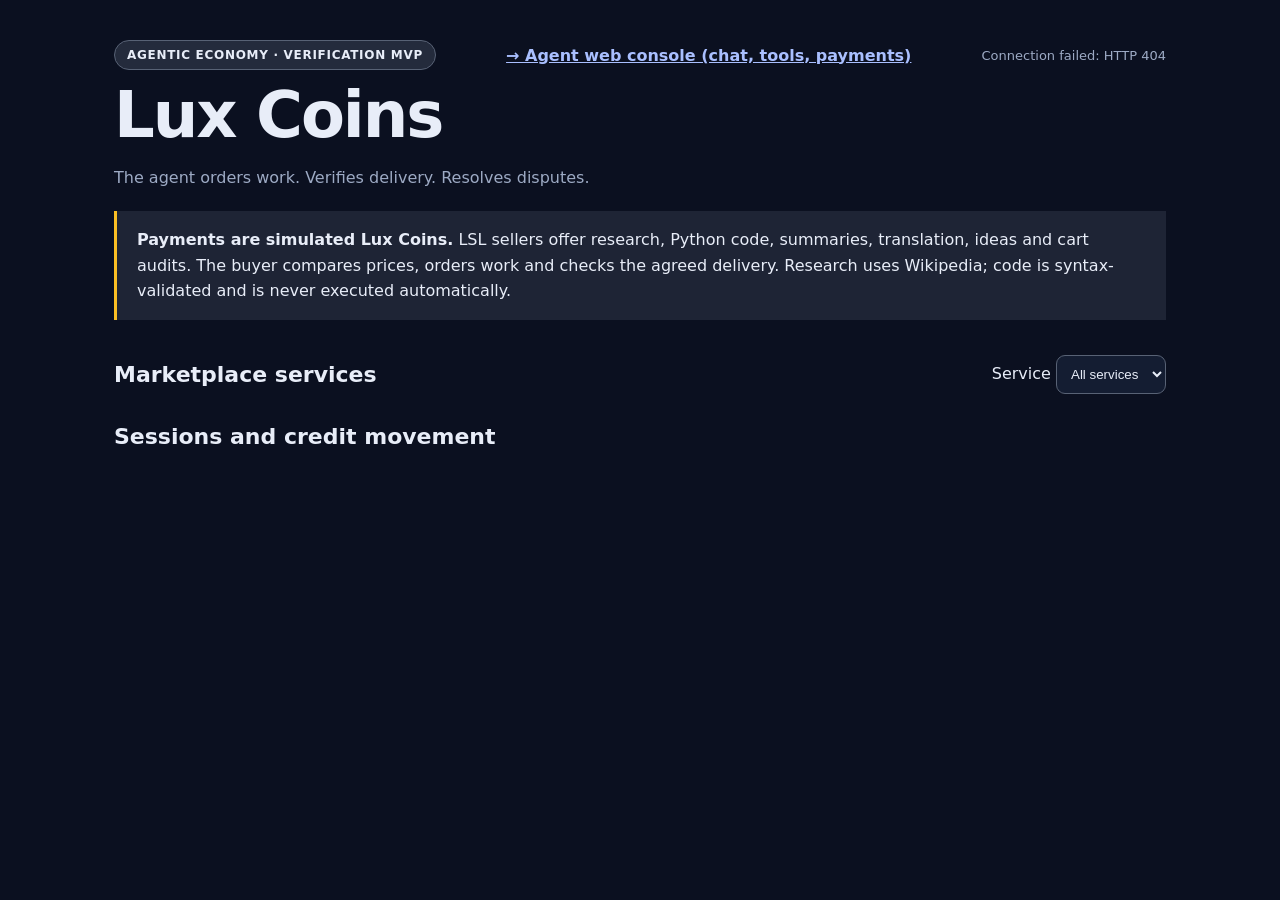
==== backend/static/dashboard.html @ c98338ef "Add ProofPay backend: marketplace, LSL agents/sellers, deployment and frontend integration docs" ====
<!doctype html>
<html lang="en">
<meta charset="utf-8">
<meta name="viewport" content="width=device-width, initial-scale=1">
<title>Lux Coins · Agentic Economy</title>
<style>
:root{color-scheme:dark;font-family:Inter,system-ui,sans-serif;background:#0b1020;color:#e8edf8}
*{box-sizing:border-box}body{max-width:1100px;margin:auto;padding:40px 24px}h1{font-size:clamp(36px,6vw,64px);letter-spacing:-2px;margin:8px 0}h2{font-size:22px}.muted{color:#9daac4}.badge{display:inline-block;border:1px solid #586275;background:#242b3c;padding:7px 12px;border-radius:30px;font-size:12px;font-weight:700;letter-spacing:.7px}.notice{border-left:3px solid #fbbf24;background:#1e2435;padding:16px 20px;margin:24px 0;line-height:1.6}.grid{display:grid;grid-template-columns:repeat(auto-fit,minmax(220px,1fr));gap:16px}.card{padding:22px;background:#141d32;border:1px solid #29364e;border-radius:16px}.price{font-size:30px;font-weight:700;margin:10px 0}.session{margin-top:20px}.row{display:flex;justify-content:space-between;align-items:center;gap:16px;flex-wrap:wrap}.status{font:12px ui-monospace,monospace;background:#25314b;padding:6px 9px;border-radius:6px}.PAID{color:#85edb2}.REFUNDED{color:#f9cf71}table{width:100%;border-collapse:collapse;margin-top:15px;font-size:14px}td,th{text-align:left;padding:12px 8px;border-bottom:1px solid #29364e}th{color:#9daac4}code{font-size:12px;overflow-wrap:anywhere}.ledger{font:12px ui-monospace,monospace;line-height:1.9;color:#adbad3}.check{padding:8px 0;font-size:14px}.good{color:#85edb2}.bad{color:#ff9393}a{color:#a9bfff}details{margin-top:16px}footer{margin-top:40px;font-size:13px;color:#9daac4}#connection{font-size:13px}.empty{padding:35px;text-align:center;border:1px dashed #37455d;border-radius:16px}
</style>
<style>select{background:#141d32;color:#e8edf8;border:1px solid #586275;padding:10px;border-radius:9px;max-width:100%}pre{white-space:pre-wrap;overflow-wrap:anywhere;background:#0b1020;padding:15px;border-radius:8px;max-height:350px;overflow:auto;font-size:13px}.artifact{white-space:pre-wrap;line-height:1.6;overflow-wrap:anywhere}td{overflow-wrap:anywhere}.ledger{overflow-wrap:anywhere}</style>
<div class="row"><span class="badge">AGENTIC ECONOMY · VERIFICATION MVP</span><span class="muted"><a href="/hackathon01/web/" style="font-weight:700">→ Agent web console (chat, tools, payments)</a></span><span id="connection" class="muted">Connecting…</span></div>
<h1>Lux Coins</h1>
<p class="muted">The agent orders work. Verifies delivery. Resolves disputes.</p>
<div class="notice"><strong>Payments are simulated Lux Coins.</strong> LSL sellers offer research, Python code, summaries, translation, ideas and cart audits. The buyer compares prices, orders work and checks the agreed delivery. Research uses Wikipedia; code is syntax-validated and is never executed automatically.</div>
<div class="row"><h2>Marketplace services</h2><label>Service <select id="serviceFilter"><option value="all">All services</option></select></label></div><div class="grid" id="offers"></div>
<h2>Sessions and credit movement</h2><div id="sessions"></div>
<footer id="invariant"></footer>
<script>
// API values are inserted as text so offer descriptions and names cannot run code.
const node=(tag,text,cls)=>{const n=document.createElement(tag);if(text!==undefined)n.textContent=String(text);if(cls)n.className=cls;return n};
const money=n=>`${n} Lux Coins`;
let latest=null;
const actionNames={TEST_CREDITS_ISSUED:'Lux Coins issued',LUX_COINS_ISSUED:'Lux Coins issued',ESCROW_LOCKED:'Escrow',PAYMENT_RELEASED:'Paid',REFUND_AUTHORIZED_BY_CONTRACT:'Refund',RESULT_DELIVERED:'Delivery received',DELIVERY_FAILED:'Delivery failed',EXECUTION_INTERRUPTED:'Interrupted by restart'};
function artifact(details,result){
 const a=result.artifact;if(!a)return;
 details.append(node('p',a.summary));if(a.content)details.append(node('div',a.content,'artifact'));
 if(a.ideas){const list=node('ol');for(const idea of a.ideas)list.append(node('li',idea));details.append(list)}
 if(a.code){details.append(node('h3','Python code'),node('pre',a.code),node('h3','Basic tests'),node('pre',a.tests))}
 if(a.sources){const list=node('ul');for(const source of a.sources){const entry=node('li');let url;try{url=new URL(source.url)}catch{}if(url&&url.protocol==='https:'){const link=node('a',source.title);link.href=url.href;link.rel='noopener noreferrer';link.target='_blank';entry.append(link)}else entry.append(node('span',source.title));list.append(entry)}details.append(node('h3','Sources fetched'),list)}
}
function render(data){
 latest=data;
 const filter=document.getElementById('serviceFilter');const selected=filter.value;
 filter.replaceChildren();const all=node('option','All services');all.value='all';filter.append(all);
 for(const [id,service] of Object.entries(data.services||{})){const option=node('option',service.name);option.value=id;filter.append(option)}filter.value=selected;
 const offers=document.getElementById('offers');offers.replaceChildren();
 for(const o of data.offers){if(filter.value!=='all'&&o.capability!==filter.value)continue;const card=node('div',undefined,'card');card.dataset.capability=o.capability;card.append(node('strong',o.service_name),node('p',o.name,'muted'),node('div',money(o.price),'price'),node('p',o.delivery,'muted'),node('code',o.seller_id));offers.append(card)}
 const sessions=document.getElementById('sessions');sessions.replaceChildren();
 if(!data.sessions.length)sessions.append(node('div','No sessions yet. Use the agent web console to purchase a service.','empty'));
 for(const s of data.sessions){
  const card=node('section',undefined,'card session');const heading=node('div',undefined,'row');heading.append(node('strong',s.title),node('code',s.id));card.append(heading);
  card.append(node('p',`Budget ${money(s.budget)} · Available ${money(s.wallet.available)} · In escrow ${money(s.wallet.locked)}`,'muted'));
  const table=node('table');const header=node('tr');for(const t of ['Service','Seller','Price','State'])header.append(node('th',t));table.append(header);
  for(const j of s.jobs){const row=node('tr');row.append(node('td',data.services?.[j.contract.capability]?.name||j.contract.capability),node('td',j.seller_id),node('td',money(j.price)));const status=node('td');status.append(node('span',j.state,'status '+j.state));row.append(status);table.append(row)}card.append(table);
  for(const j of s.jobs){if(j.state==='PAID'&&j.result){const details=node('details');details.open=true;details.append(node('summary','Ordered service result'));for(const c of j.result.checks||[]){details.append(node('div',`${c.passed?'✓':'✕'} ${c.case_id}: expected ${c.expected_cents}, observed ${c.observed_cents} cents`, 'check '+(c.passed?'good':'bad')))}artifact(details,j.result);details.append(node('code','Delivery SHA-256: '+j.result_sha256));card.append(details)}}
  const details=node('details');details.append(node('summary','Payment records'));for(const entry of s.ledger)details.append(node('div',`${actionNames[entry.action]||entry.action} · ${money(entry.amount)}`,'ledger'));card.append(details);sessions.append(card)
 }
 document.getElementById('invariant').textContent=`Lux Coins: issued ${data.invariant.issued}, accounted ${data.invariant.accounted} · ${data.invariant.holds?'OK':'ERROR'}. Payments are simulated; structural delivery checks do not guarantee general semantic correctness.`
}
document.getElementById('serviceFilter').addEventListener('change',()=>{if(latest)render(latest)});
let busy=false;async function refresh(){if(busy)return;busy=true;try{const r=await fetch('api/dashboard');if(!r.ok)throw Error('HTTP '+r.status);render(await r.json());document.getElementById('connection').textContent='Updated '+new Date().toLocaleTimeString('en-GB')}catch(e){document.getElementById('connection').textContent='Connection failed: '+e.message}finally{busy=false}}
refresh();setInterval(refresh,3000);
</script>
</html>
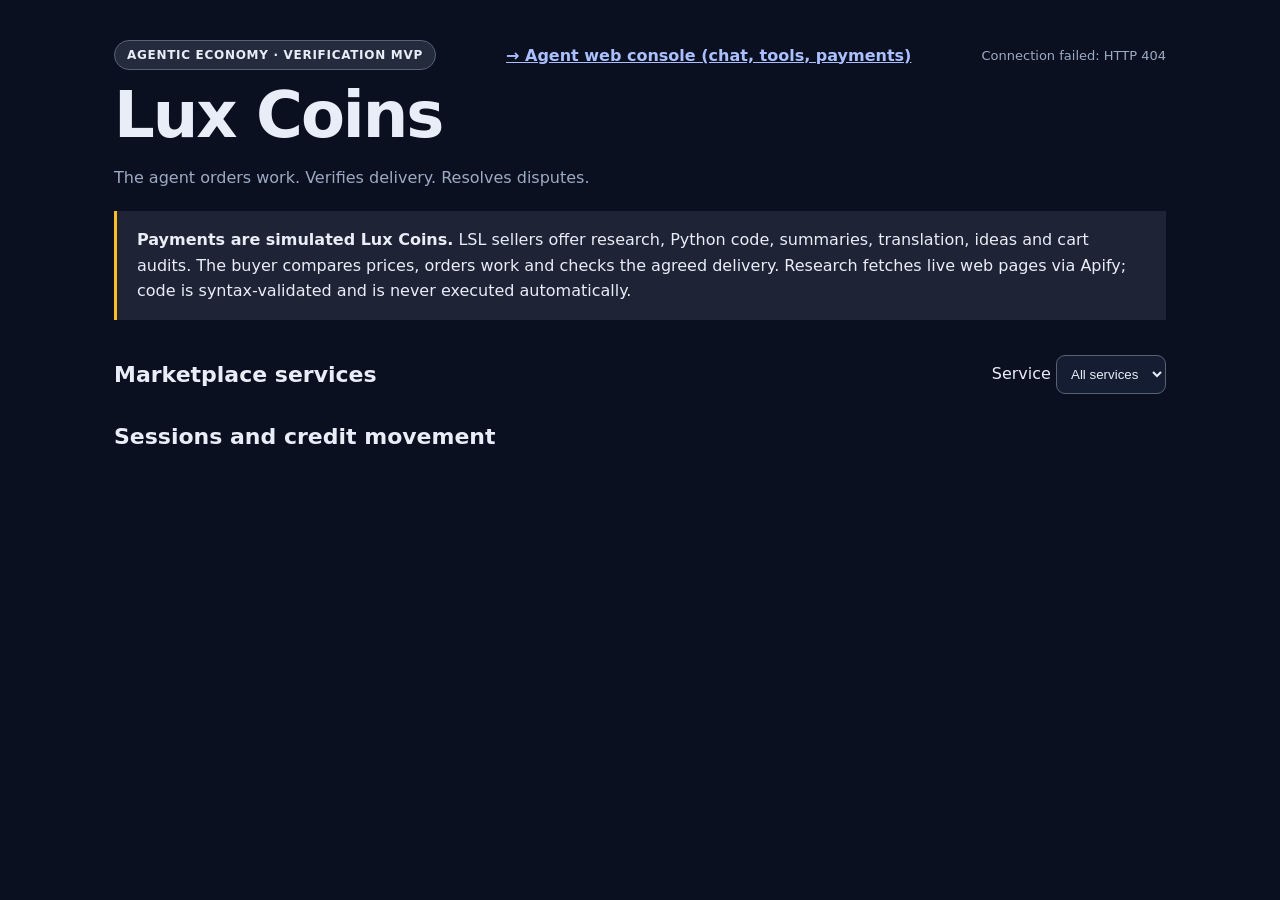
==== commit 3c3fb42c: "Research uses live web sources via Apify RAG Web Browser with Wikipedia fallback - marketplace: apif" ====
--- a/backend/static/dashboard.html
+++ b/backend/static/dashboard.html
@@ -11,7 +11,7 @@
 <div class="row"><span class="badge">AGENTIC ECONOMY · VERIFICATION MVP</span><span class="muted"><a href="/hackathon01/web/" style="font-weight:700">→ Agent web console (chat, tools, payments)</a></span><span id="connection" class="muted">Connecting…</span></div>
 <h1>Lux Coins</h1>
 <p class="muted">The agent orders work. Verifies delivery. Resolves disputes.</p>
-<div class="notice"><strong>Payments are simulated Lux Coins.</strong> LSL sellers offer research, Python code, summaries, translation, ideas and cart audits. The buyer compares prices, orders work and checks the agreed delivery. Research uses Wikipedia; code is syntax-validated and is never executed automatically.</div>
+<div class="notice"><strong>Payments are simulated Lux Coins.</strong> LSL sellers offer research, Python code, summaries, translation, ideas and cart audits. The buyer compares prices, orders work and checks the agreed delivery. Research fetches live web pages via Apify; code is syntax-validated and is never executed automatically.</div>
 <div class="row"><h2>Marketplace services</h2><label>Service <select id="serviceFilter"><option value="all">All services</option></select></label></div><div class="grid" id="offers"></div>
 <h2>Sessions and credit movement</h2><div id="sessions"></div>
 <footer id="invariant"></footer>
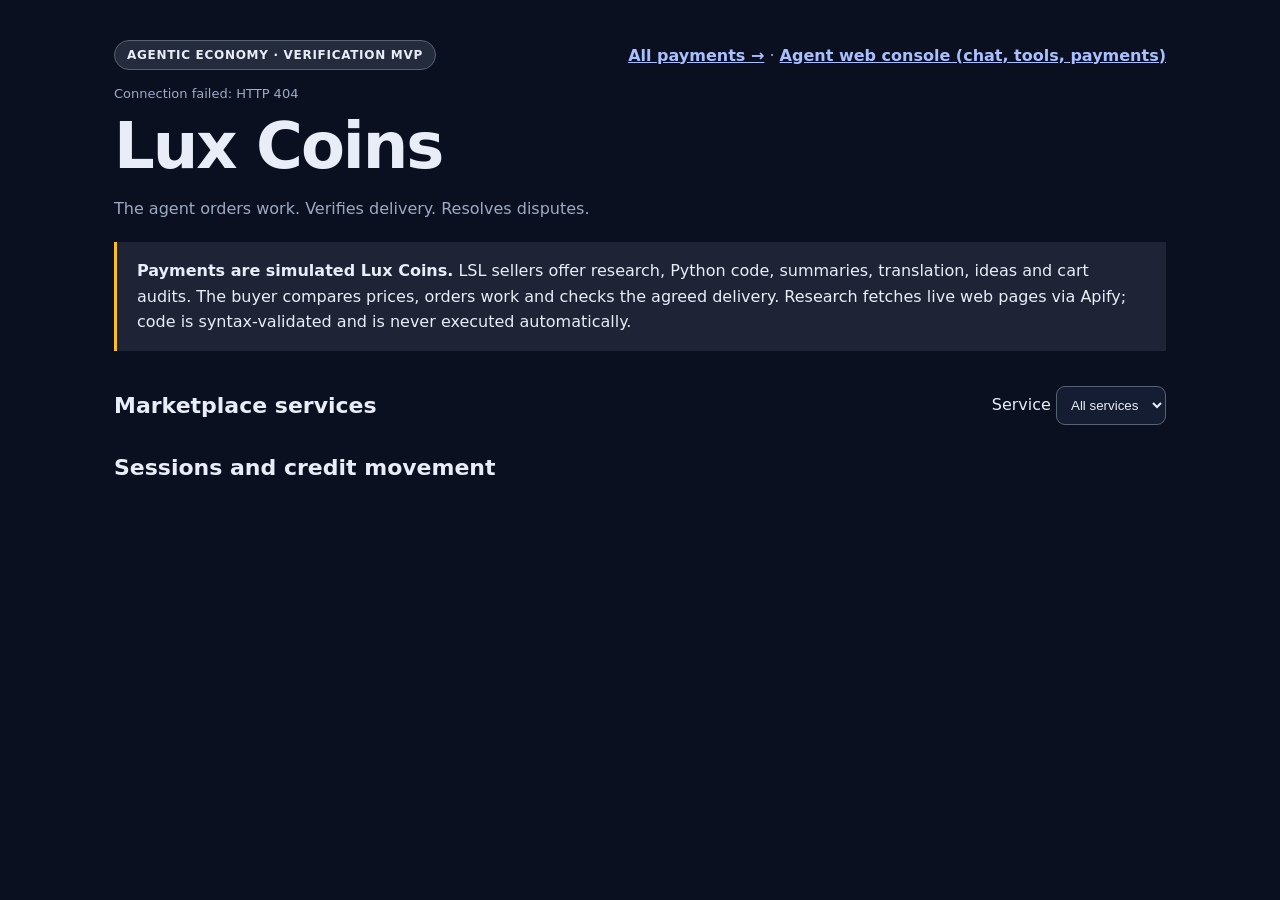
==== commit 1adb6686: "Add public payments list page with totals and filters - marketplace: GET /payments (HTML) and /api/p" ====
--- a/backend/static/dashboard.html
+++ b/backend/static/dashboard.html
@@ -8,7 +8,7 @@
 *{box-sizing:border-box}body{max-width:1100px;margin:auto;padding:40px 24px}h1{font-size:clamp(36px,6vw,64px);letter-spacing:-2px;margin:8px 0}h2{font-size:22px}.muted{color:#9daac4}.badge{display:inline-block;border:1px solid #586275;background:#242b3c;padding:7px 12px;border-radius:30px;font-size:12px;font-weight:700;letter-spacing:.7px}.notice{border-left:3px solid #fbbf24;background:#1e2435;padding:16px 20px;margin:24px 0;line-height:1.6}.grid{display:grid;grid-template-columns:repeat(auto-fit,minmax(220px,1fr));gap:16px}.card{padding:22px;background:#141d32;border:1px solid #29364e;border-radius:16px}.price{font-size:30px;font-weight:700;margin:10px 0}.session{margin-top:20px}.row{display:flex;justify-content:space-between;align-items:center;gap:16px;flex-wrap:wrap}.status{font:12px ui-monospace,monospace;background:#25314b;padding:6px 9px;border-radius:6px}.PAID{color:#85edb2}.REFUNDED{color:#f9cf71}table{width:100%;border-collapse:collapse;margin-top:15px;font-size:14px}td,th{text-align:left;padding:12px 8px;border-bottom:1px solid #29364e}th{color:#9daac4}code{font-size:12px;overflow-wrap:anywhere}.ledger{font:12px ui-monospace,monospace;line-height:1.9;color:#adbad3}.check{padding:8px 0;font-size:14px}.good{color:#85edb2}.bad{color:#ff9393}a{color:#a9bfff}details{margin-top:16px}footer{margin-top:40px;font-size:13px;color:#9daac4}#connection{font-size:13px}.empty{padding:35px;text-align:center;border:1px dashed #37455d;border-radius:16px}
 </style>
 <style>select{background:#141d32;color:#e8edf8;border:1px solid #586275;padding:10px;border-radius:9px;max-width:100%}pre{white-space:pre-wrap;overflow-wrap:anywhere;background:#0b1020;padding:15px;border-radius:8px;max-height:350px;overflow:auto;font-size:13px}.artifact{white-space:pre-wrap;line-height:1.6;overflow-wrap:anywhere}td{overflow-wrap:anywhere}.ledger{overflow-wrap:anywhere}</style>
-<div class="row"><span class="badge">AGENTIC ECONOMY · VERIFICATION MVP</span><span class="muted"><a href="/hackathon01/web/" style="font-weight:700">→ Agent web console (chat, tools, payments)</a></span><span id="connection" class="muted">Connecting…</span></div>
+<div class="row"><span class="badge">AGENTIC ECONOMY · VERIFICATION MVP</span><span class="muted"><a href="payments" style="font-weight:700">All payments →</a> · <a href="/hackathon01/web/" style="font-weight:700">Agent web console (chat, tools, payments)</a></span><span id="connection" class="muted">Connecting…</span></div>
 <h1>Lux Coins</h1>
 <p class="muted">The agent orders work. Verifies delivery. Resolves disputes.</p>
 <div class="notice"><strong>Payments are simulated Lux Coins.</strong> LSL sellers offer research, Python code, summaries, translation, ideas and cart audits. The buyer compares prices, orders work and checks the agreed delivery. Research fetches live web pages via Apify; code is syntax-validated and is never executed automatically.</div>
@@ -41,7 +41,7 @@
   const card=node('section',undefined,'card session');const heading=node('div',undefined,'row');heading.append(node('strong',s.title),node('code',s.id));card.append(heading);
   card.append(node('p',`Budget ${money(s.budget)} · Available ${money(s.wallet.available)} · In escrow ${money(s.wallet.locked)}`,'muted'));
   const table=node('table');const header=node('tr');for(const t of ['Service','Seller','Price','State'])header.append(node('th',t));table.append(header);
-  for(const j of s.jobs){const row=node('tr');row.append(node('td',data.services?.[j.contract.capability]?.name||j.contract.capability),node('td',j.seller_id),node('td',money(j.price)));const status=node('td');status.append(node('span',j.state,'status '+j.state));row.append(status);table.append(row)}card.append(table);
+  for(const j of s.jobs){const row=node('tr');row.append(node('td',data.services?.[j.contract.capability]?.name||j.contract.capability),node('td',j.seller_id),node('td',money(j.price)));const status=node('td');status.append(node('span',j.state,'status '+j.state));const link=node('a',' receipt ↗');link.href='receipt/'+j.id;link.rel='noopener';status.append(link);row.append(status);table.append(row)}card.append(table);
   for(const j of s.jobs){if(j.state==='PAID'&&j.result){const details=node('details');details.open=true;details.append(node('summary','Ordered service result'));for(const c of j.result.checks||[]){details.append(node('div',`${c.passed?'✓':'✕'} ${c.case_id}: expected ${c.expected_cents}, observed ${c.observed_cents} cents`, 'check '+(c.passed?'good':'bad')))}artifact(details,j.result);details.append(node('code','Delivery SHA-256: '+j.result_sha256));card.append(details)}}
   const details=node('details');details.append(node('summary','Payment records'));for(const entry of s.ledger)details.append(node('div',`${actionNames[entry.action]||entry.action} · ${money(entry.amount)}`,'ledger'));card.append(details);sessions.append(card)
  }
